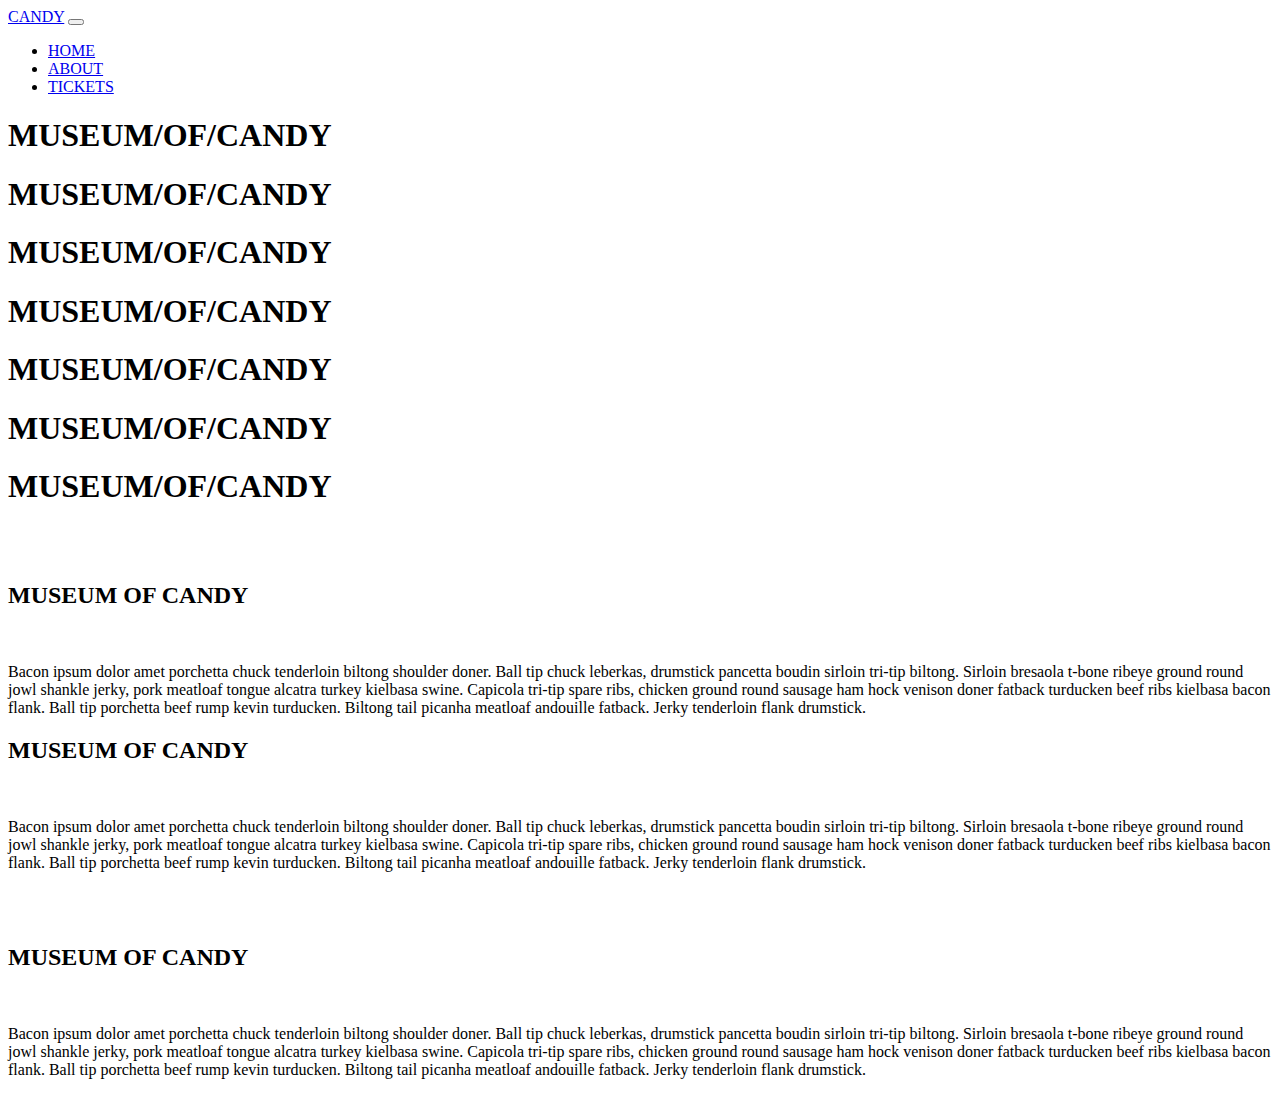
==== jen-effect.html @ 300fdb38 "first commmit" ====
<!doctype html>
<html lang="en">
  <head>
    <!-- Required meta tags -->
    <meta charset="utf-8">
    <meta name="viewport" content="width=device-width, initial-scale=1, shrink-to-fit=no">
    
    <!-- Google Font -->
    <link href="https://fonts.googleapis.com/css?family=Nunito:200,300,400,700" rel="stylesheet">

    <!-- Bootstrap CSS -->
    <link rel="stylesheet" href="https://stackpath.bootstrapcdn.com/bootstrap/4.1.3/css/bootstrap.min.css" integrity="sha384-MCw98/SFnGE8fJT3GXwEOngsV7Zt27NXFoaoApmYm81iuXoPkFOJwJ8ERdknLPMO" crossorigin="anonymous">
    
    <!-- Custom CSS -->
    <link rel="stylesheet" href="app.css">

    <title>Museum of Candy</title>
  </head>
  
  <body>
    <nav id="MainNavbar" class="navbar navbar-dark navbar-expand-md py-0 fixed-top">
      <a href="#" class="navbar-brand">CANDY</a>
      <button class="navbar-toggler" data-toggle="collapse" data-target="#navlinks" aria-label="Toggle navigation">
          <span class="navbar-toggler-icon"></span>
      </button>
      <div class="collapse navbar-collapse" id="navlinks"> 
        <ul class="navbar-nav">
          <li class="nav-item">
            <a href="#" class="nav-link">HOME</a>
          </li>
          <li class="nav-item">
              <a href="#" class="nav-link">ABOUT</a>
          </li>
          <li class="nav-item">
                <a href="#" class="nav-link">TICKETS</a>
          </li>
        </ul>
      </div>
  </nav>

  <section class="container-fluid px-0">
    <div class="row align-items-center">
      <div class="col-lg-6">
        <div id="headingGroup" class="text-white text-center d-none d-lg-block mt-5">
            <h1 class="text-center display-2">MUSEUM<span>/</span>OF<span>/</span>CANDY</h2>
            <h1 class="text-center display-2">MUSEUM<span>/</span>OF<span>/</span>CANDY</h2>
            <h1 class="text-center display-2">MUSEUM<span>/</span>OF<span>/</span>CANDY</h2>
            <h1 class="text-center display-2">MUSEUM<span>/</span>OF<span>/</span>CANDY</h2>
            <h1 class="text-center display-2">MUSEUM<span>/</span>OF<span>/</span>CANDY</h2>
            <h1 class="text-center display-2">MUSEUM<span>/</span>OF<span>/</span>CANDY</h2>
            <h1 class="text-center display-2">MUSEUM<span>/</span>OF<span>/</span>CANDY</h2>
        </div>
        
      </div>
      <div class="col-lg-6">
        <img class="img-fluid mt-3" src="./imgs/hand2.png" alt="">
      </div>
    </div>
  </section>

  <section class="container-fluid px-0">
    <div class="row text-center align-items-center content">
      <div class="col-md-6 order-2 order-md-1">
        <img src="./imgs/milk.png" alt="" class="img-fluid"></div>
      <div class="col-md-6 text-center order-1 order-md-2 blurb">
          <div class="row justify-content-center">
            <div class="col-10 col-lg-8 blurb mb-5 mb-md-0">
                <h2>MUSEUM OF CANDY</h2>
                <img src="./imgs/lolli_icon.png" alt="" class="d-none d-lg-inline">
                <p class="lead">Bacon ipsum dolor amet porchetta chuck tenderloin biltong shoulder doner. Ball tip chuck leberkas, drumstick pancetta boudin sirloin tri-tip biltong. Sirloin bresaola t-bone ribeye ground round jowl shankle jerky, pork meatloaf tongue alcatra turkey kielbasa swine. Capicola tri-tip spare ribs, chicken ground round sausage ham hock venison doner fatback turducken beef ribs kielbasa bacon flank. Ball tip porchetta beef rump kevin turducken. Biltong tail picanha meatloaf andouille fatback. Jerky tenderloin flank drumstick.</p>
            </div>
          </div>
      </div>
     
    </div>

    <div class="row text-center align-items-center content">
      <div class="col-md-6 text-center">
          <div class="row justify-content-center">
            <div class="col-10 col-lg-8 blurb mb-5 mb-md-0">
                <h2>MUSEUM OF CANDY</h2>
                <img src="./imgs/lolli_icon.png" alt="" class="d-none d-lg-inline">
                <p class="lead">Bacon ipsum dolor amet porchetta chuck tenderloin biltong shoulder doner. Ball tip chuck leberkas, drumstick pancetta boudin sirloin tri-tip biltong. Sirloin bresaola t-bone ribeye ground round jowl shankle jerky, pork meatloaf tongue alcatra turkey kielbasa swine. Capicola tri-tip spare ribs, chicken ground round sausage ham hock venison doner fatback turducken beef ribs kielbasa bacon flank. Ball tip porchetta beef rump kevin turducken. Biltong tail picanha meatloaf andouille fatback. Jerky tenderloin flank drumstick.</p>
            </div>
          </div>
      </div>
      <div class="col-md-6">
        <img src="./imgs/gumball.png" alt="" class="img-fluid"></div>
     
    </div>

    <div class="row text-center align-items-center content">
      <div class="col-md-6 order-2 order-md-1">
        <img src="./imgs/sprinkles.png" alt="" class="img-fluid"></div>
      <div class="col-md-6 text-center order-1 order-md-2">
          <div class="row justify-content-center">
            <div class="col-10 col-lg-8 blurb mb-5 mb-md-0">
                <h2>MUSEUM OF CANDY</h2>
                <img src="./imgs/lolli_icon.png" alt="" class="d-none d-lg-inline">
                <p class="lead">Bacon ipsum dolor amet porchetta chuck tenderloin biltong shoulder doner. Ball tip chuck leberkas, drumstick pancetta boudin sirloin tri-tip biltong. Sirloin bresaola t-bone ribeye ground round jowl shankle jerky, pork meatloaf tongue alcatra turkey kielbasa swine. Capicola tri-tip spare ribs, chicken ground round sausage ham hock venison doner fatback turducken beef ribs kielbasa bacon flank. Ball tip porchetta beef rump kevin turducken. Biltong tail picanha meatloaf andouille fatback. Jerky tenderloin flank drumstick.</p>
            </div>
          </div>
      </div>
     
    </div>
    


  </section>
 
    <!-- Optional JavaScript -->
    <!-- jQuery first, then Popper.js, then Bootstrap JS -->
    <script src="https://code.jquery.com/jquery-3.3.1.slim.min.js" integrity="sha384-q8i/X+965DzO0rT7abK41JStQIAqVgRVzpbzo5smXKp4YfRvH+8abtTE1Pi6jizo" crossorigin="anonymous"></script>
    <script src="https://cdnjs.cloudflare.com/ajax/libs/popper.js/1.14.3/umd/popper.min.js" integrity="sha384-ZMP7rVo3mIykV+2+9J3UJ46jBk0WLaUAdn689aCwoqbBJiSnjAK/l8WvCWPIPm49" crossorigin="anonymous"></script>
    <script src="https://stackpath.bootstrapcdn.com/bootstrap/4.1.3/js/bootstrap.min.js" integrity="sha384-ChfqqxuZUCnJSK3+MXmPNIyE6ZbWh2IMqE241rYiqJxyMiZ6OW/JmZQ5stwEULTy" crossorigin="anonymous"></script>
    
    <script>
        $(function () {
            $(document).scroll(function () {
                var $nav = $("#MainNavbar");
                $nav.toggleClass("scrolled", $(this).scrollTop() > $nav.height());
            });
        });
    </script>
  </body>
</html>
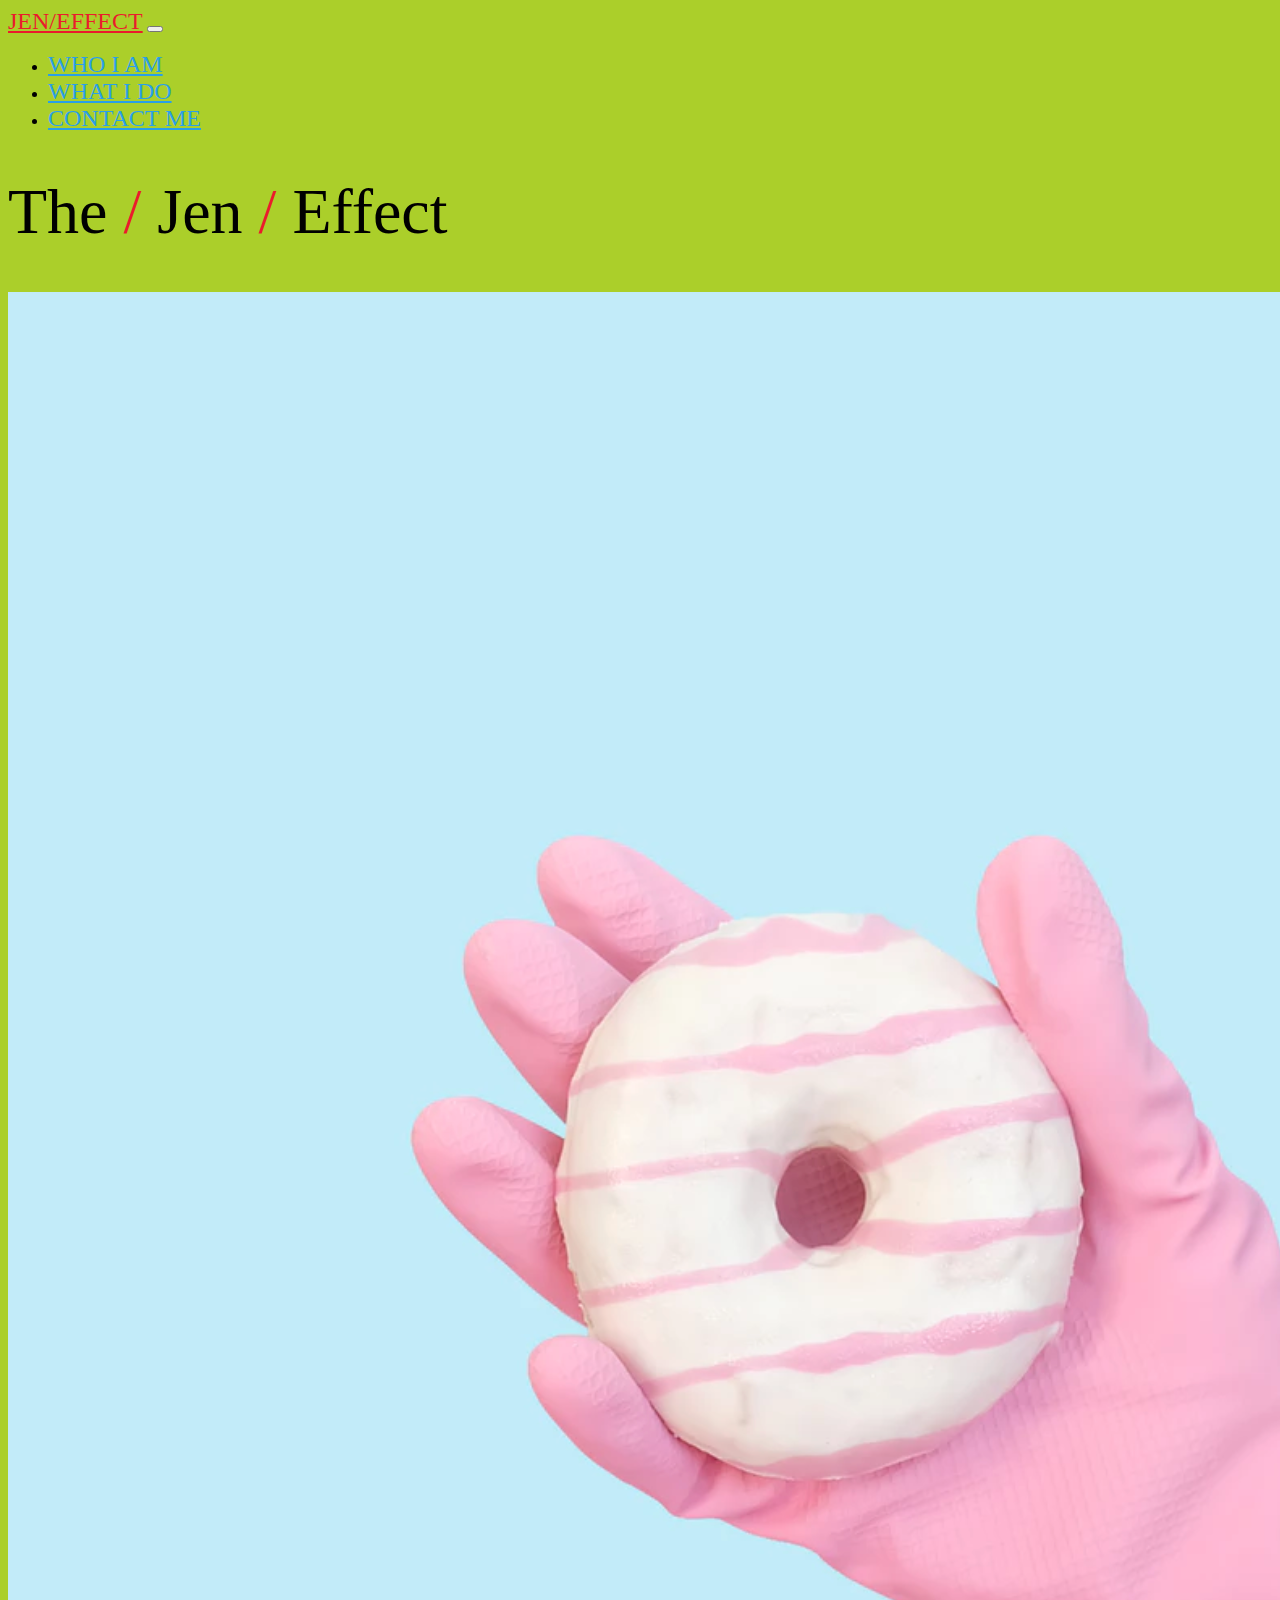
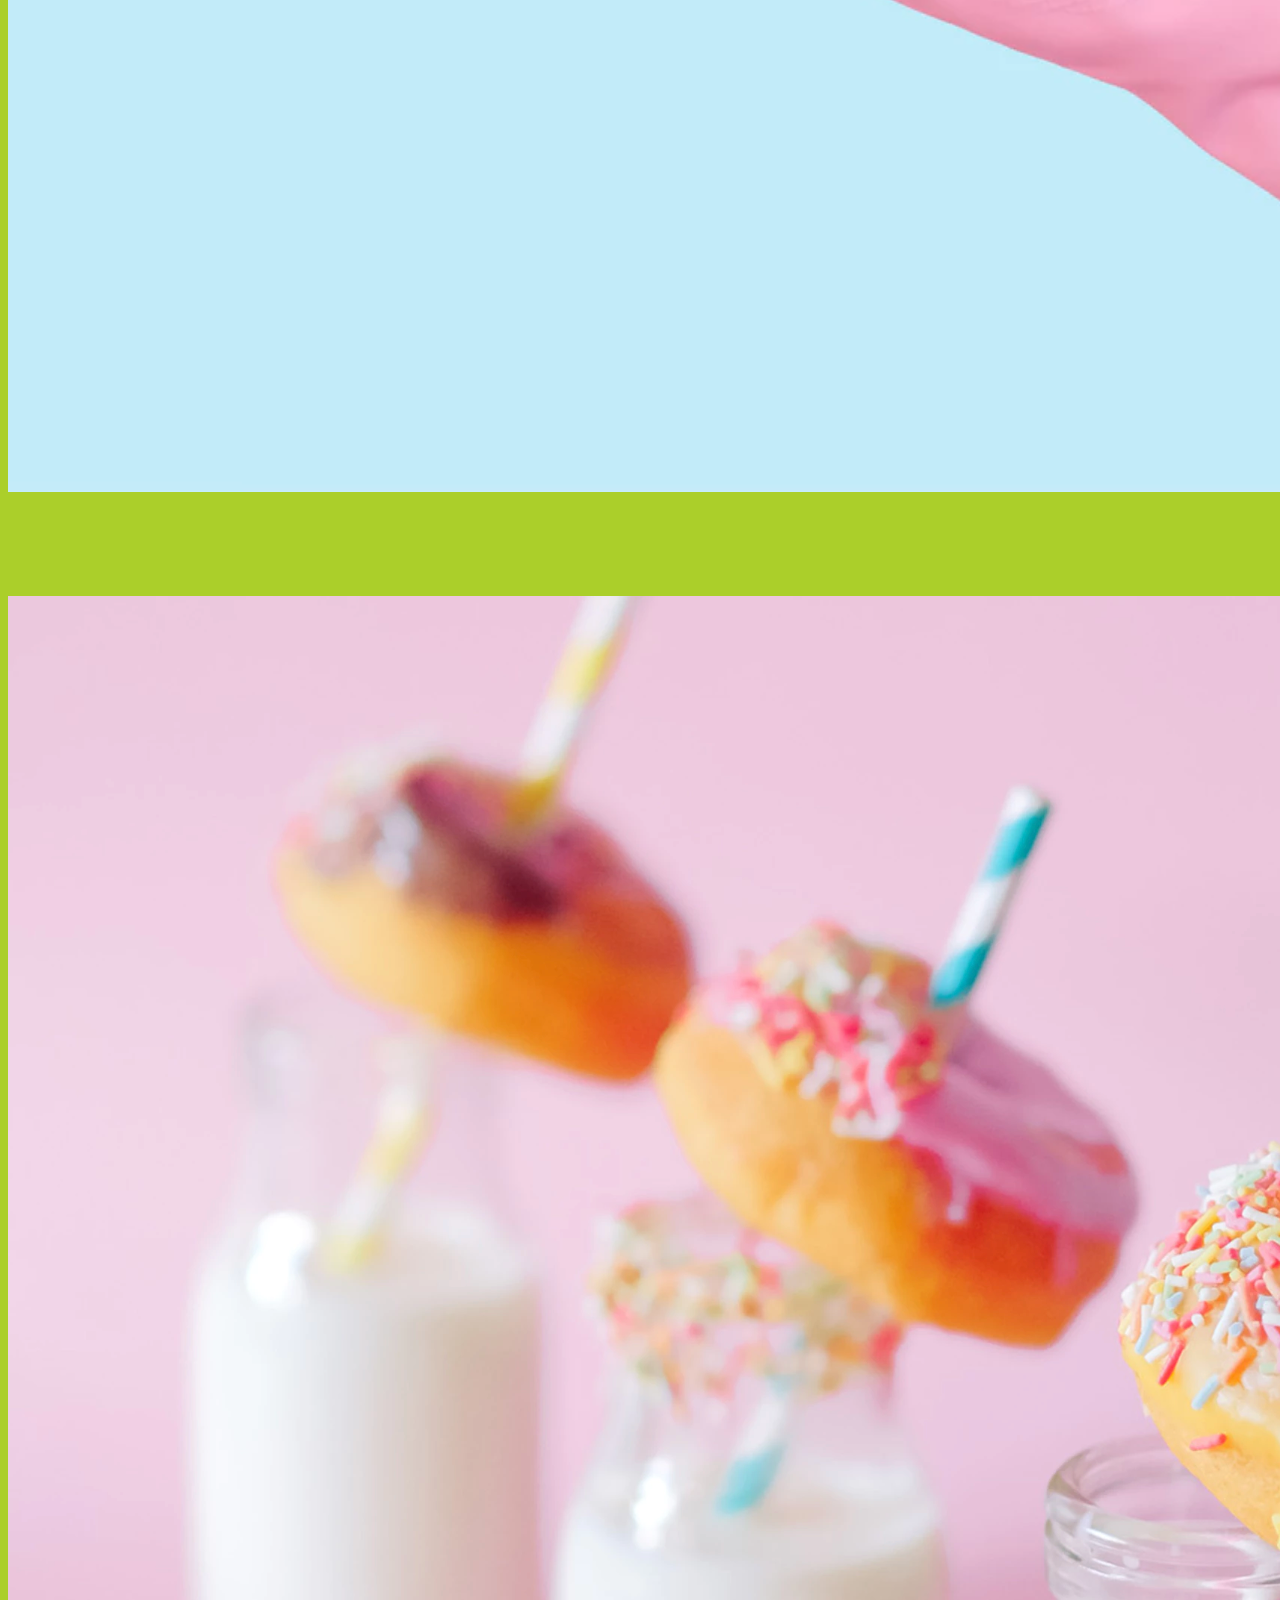
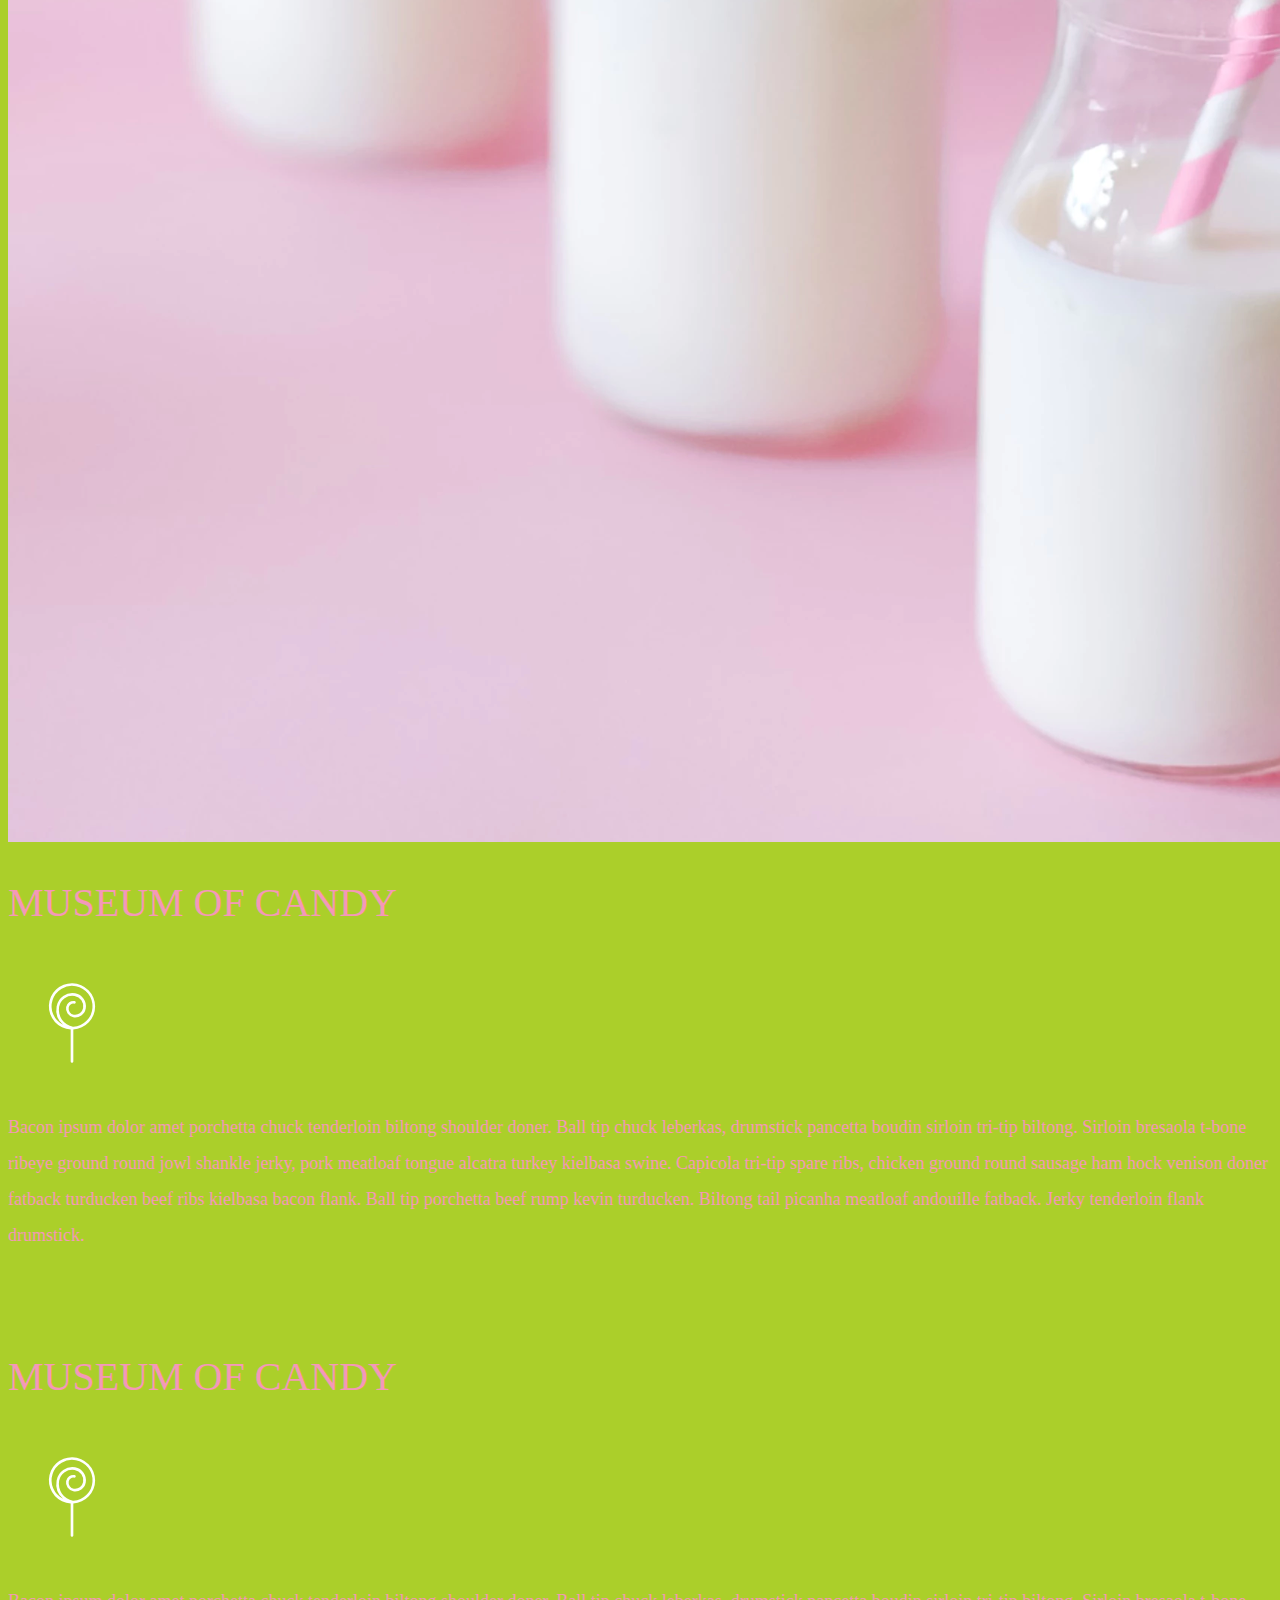
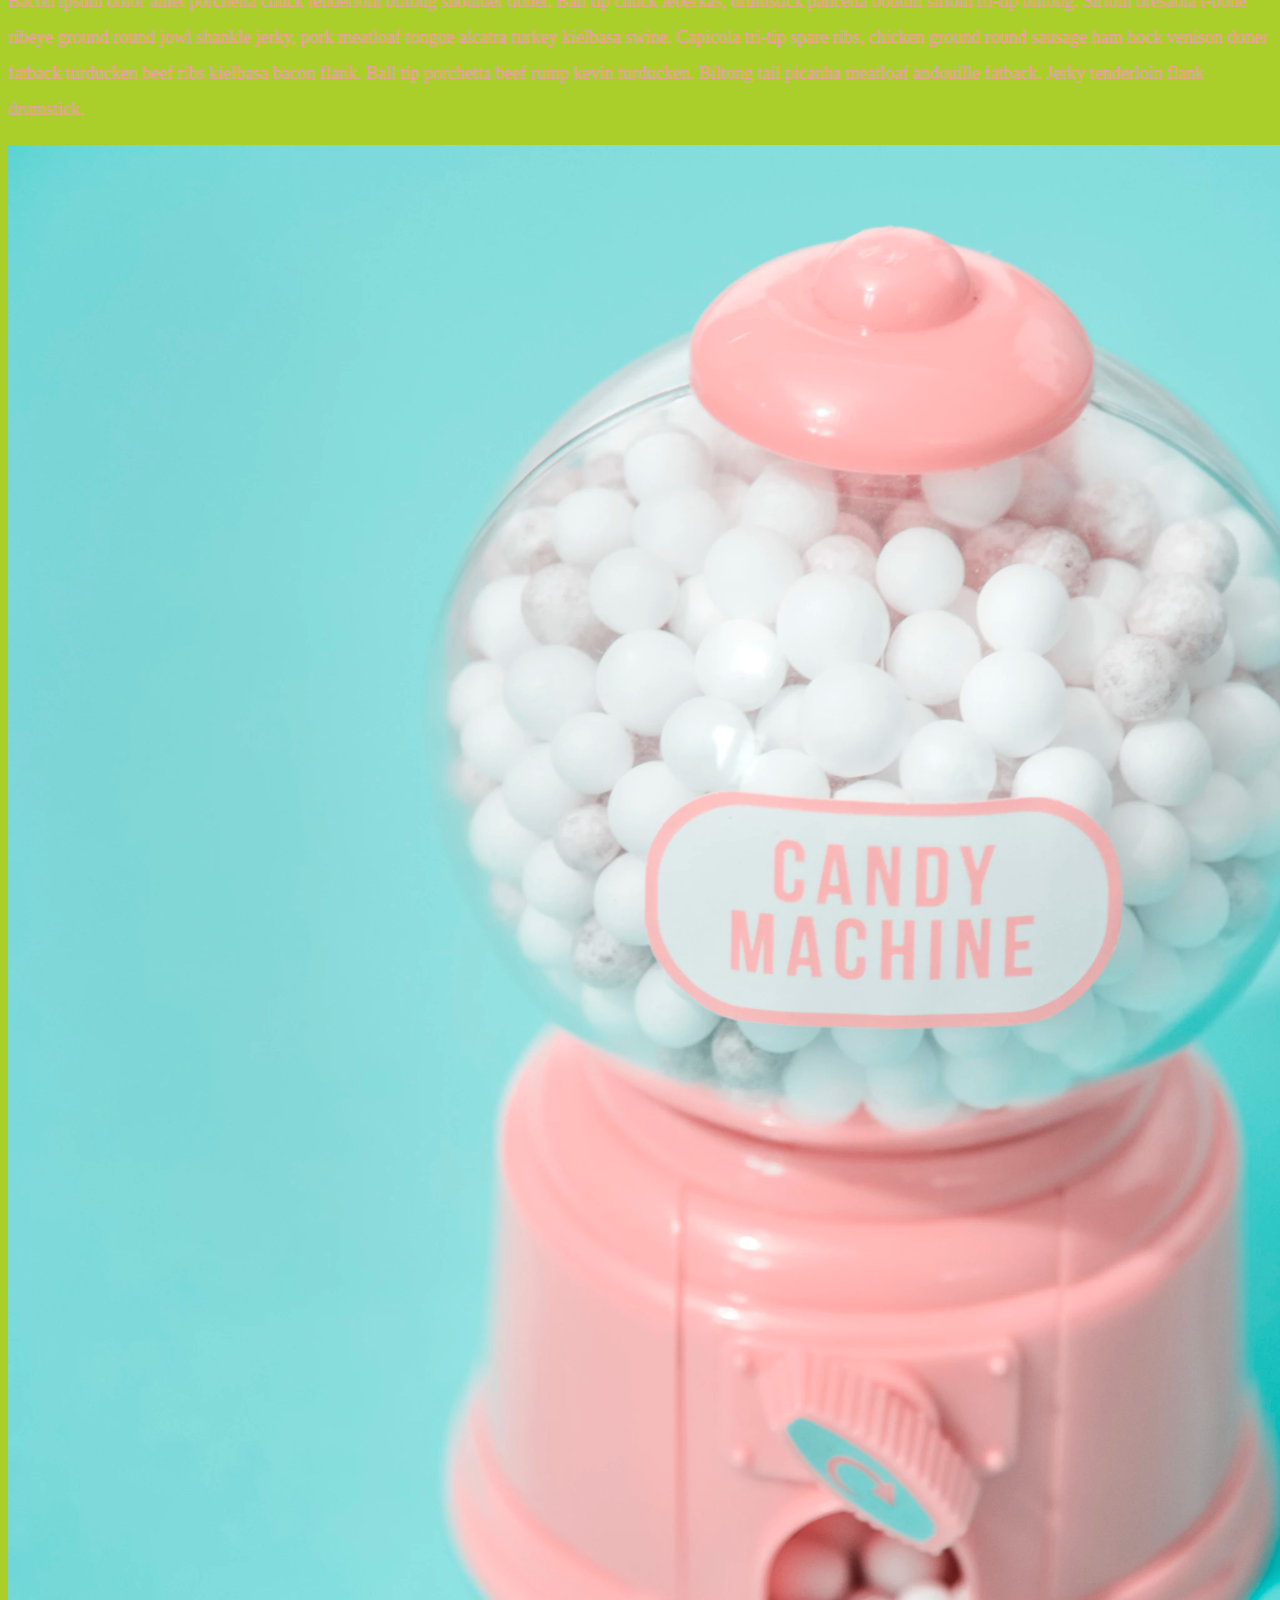
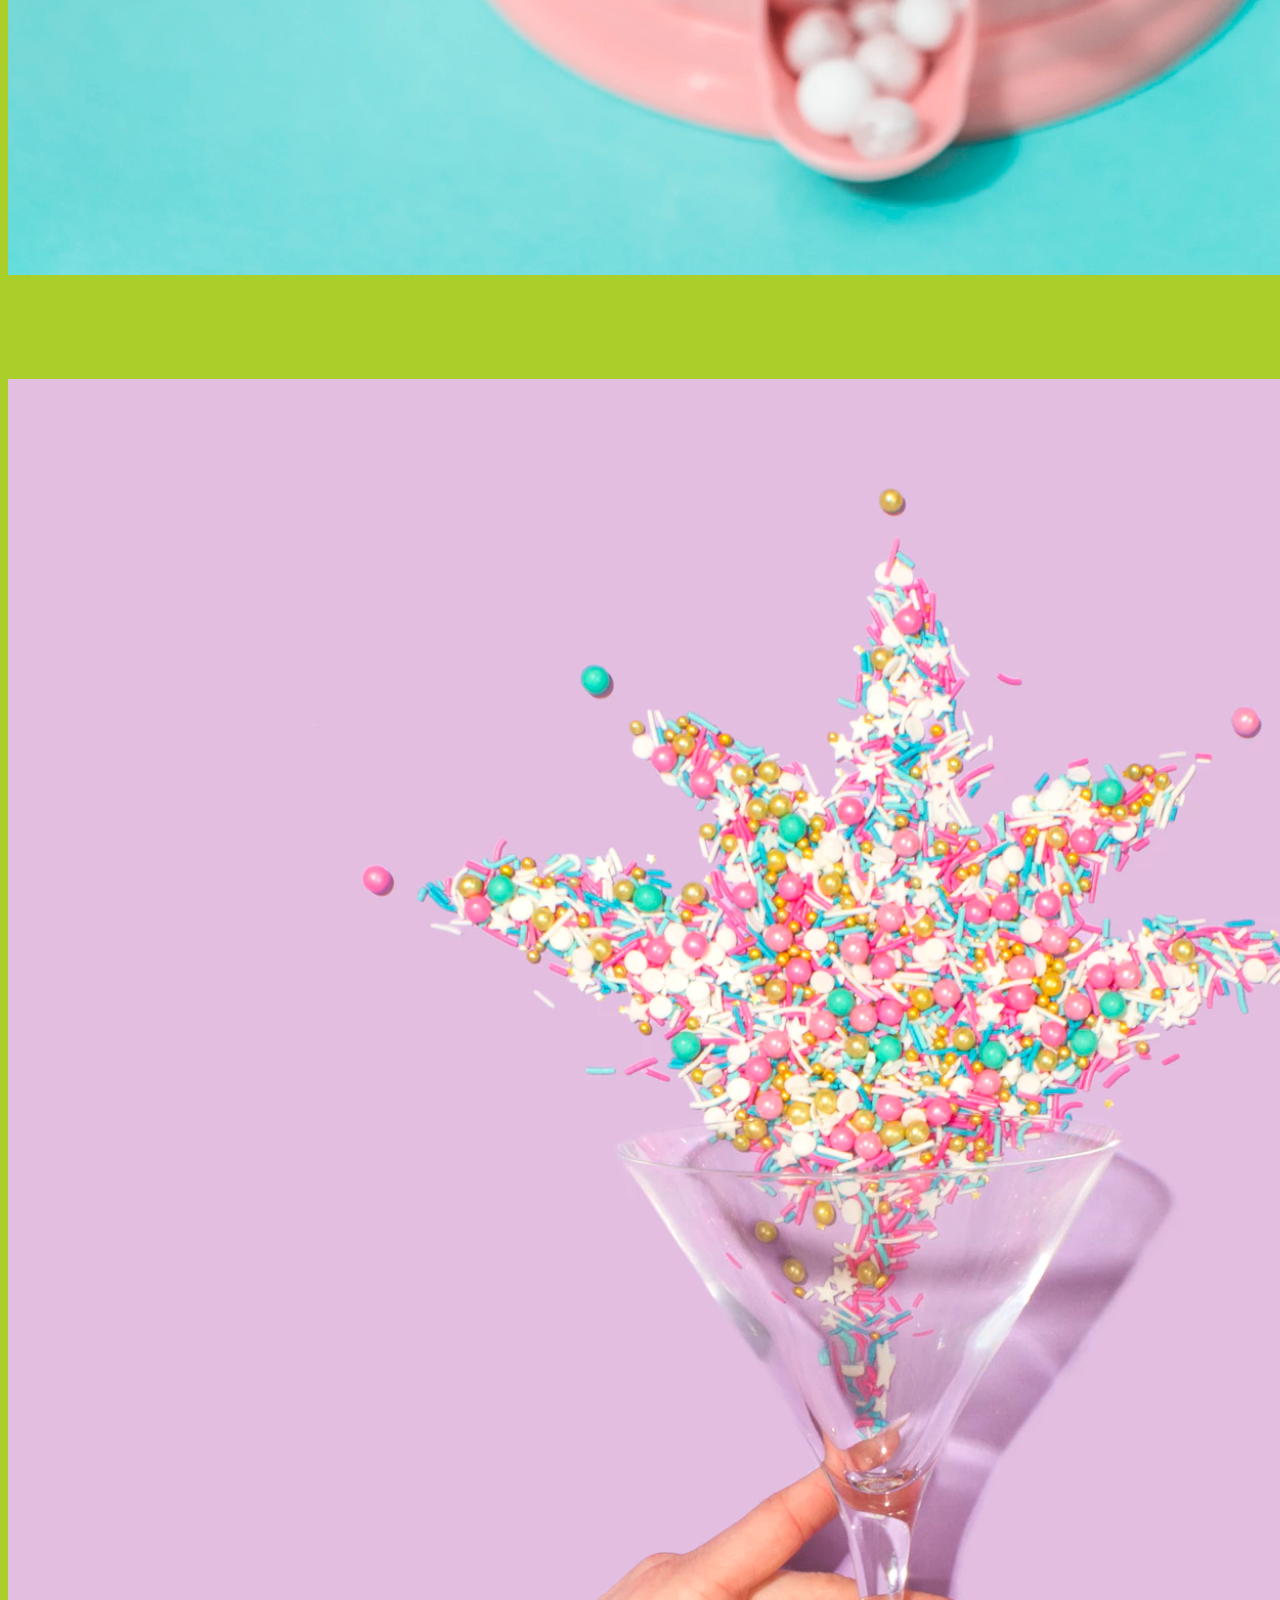
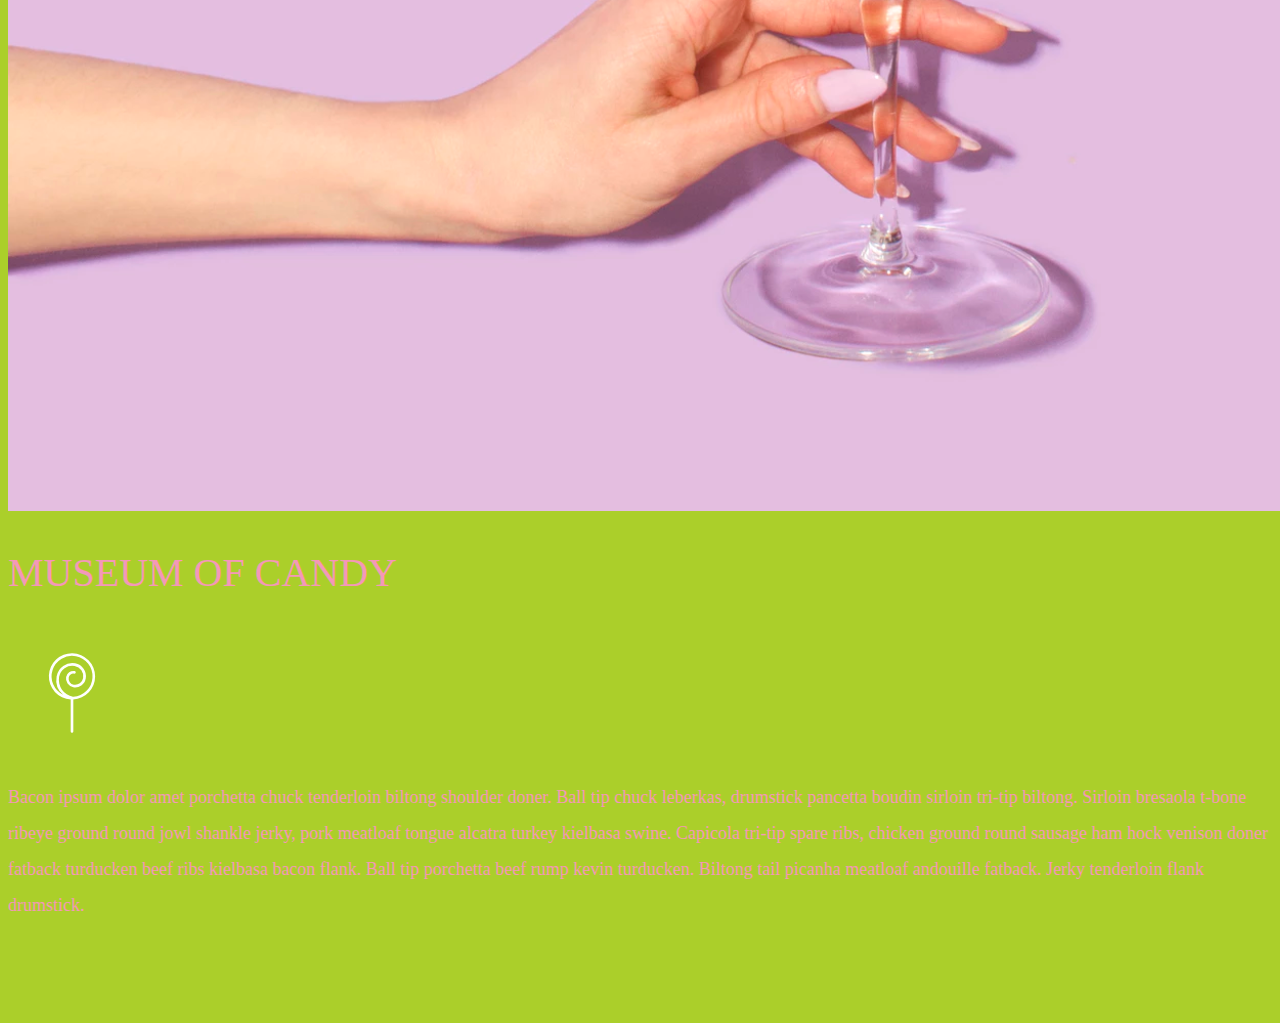
==== commit 4b145b24: "changed background color" ====
--- a/jen-effect.html
+++ b/jen-effect.html
@@ -12,27 +12,27 @@
     <link rel="stylesheet" href="https://stackpath.bootstrapcdn.com/bootstrap/4.1.3/css/bootstrap.min.css" integrity="sha384-MCw98/SFnGE8fJT3GXwEOngsV7Zt27NXFoaoApmYm81iuXoPkFOJwJ8ERdknLPMO" crossorigin="anonymous">
     
     <!-- Custom CSS -->
-    <link rel="stylesheet" href="app.css">
+    <link rel="stylesheet" href="jen2.css">
 
     <title>Museum of Candy</title>
   </head>
   
   <body>
     <nav id="MainNavbar" class="navbar navbar-dark navbar-expand-md py-0 fixed-top">
-      <a href="#" class="navbar-brand">CANDY</a>
+      <a href="#" class="navbar-brand">JEN/EFFECT</a>
       <button class="navbar-toggler" data-toggle="collapse" data-target="#navlinks" aria-label="Toggle navigation">
           <span class="navbar-toggler-icon"></span>
       </button>
       <div class="collapse navbar-collapse" id="navlinks"> 
         <ul class="navbar-nav">
           <li class="nav-item">
-            <a href="#" class="nav-link">HOME</a>
+            <a href="#" class="nav-link">WHO I AM</a>
           </li>
           <li class="nav-item">
-              <a href="#" class="nav-link">ABOUT</a>
+              <a href="#" class="nav-link">WHAT I DO</a>
           </li>
           <li class="nav-item">
-                <a href="#" class="nav-link">TICKETS</a>
+                <a href="#" class="nav-link">CONTACT ME</a>
           </li>
         </ul>
       </div>
@@ -42,13 +42,13 @@
     <div class="row align-items-center">
       <div class="col-lg-6">
         <div id="headingGroup" class="text-white text-center d-none d-lg-block mt-5">
+            <h1 class="text-center display-2">The<span> / </span>Jen<span> / </span>Effect</h2>
+            <!-- <h1 class="text-center display-2">MUSEUM<span>/</span>OF<span>/</span>CANDY</h2>
             <h1 class="text-center display-2">MUSEUM<span>/</span>OF<span>/</span>CANDY</h2>
             <h1 class="text-center display-2">MUSEUM<span>/</span>OF<span>/</span>CANDY</h2>
             <h1 class="text-center display-2">MUSEUM<span>/</span>OF<span>/</span>CANDY</h2>
             <h1 class="text-center display-2">MUSEUM<span>/</span>OF<span>/</span>CANDY</h2>
-            <h1 class="text-center display-2">MUSEUM<span>/</span>OF<span>/</span>CANDY</h2>
-            <h1 class="text-center display-2">MUSEUM<span>/</span>OF<span>/</span>CANDY</h2>
-            <h1 class="text-center display-2">MUSEUM<span>/</span>OF<span>/</span>CANDY</h2>
+            <h1 class="text-center display-2">MUSEUM<span>/</span>OF<span>/</span>CANDY</h2> -->
         </div>
         
       </div>
--- a/jen2.css
+++ b/jen2.css
@@ -0,0 +1,69 @@
+
+body {
+    background: rgb(171, 207, 42);
+    font-family: "Nunito" sans-serif;
+}
+
+#MainNavbar .navbar-brand {
+    color: #EA1C2C;
+    font-size: 1.5rem;
+}
+
+#MainNavbar .nav-link {
+    color: #2a9fe8;
+    font-size: 1.5rem;
+}
+
+#MainNavbar .nav-link:hover {
+    color: #EA1C2C;
+}
+
+h2 {
+    color: #EA1C2C;
+    font-weight: 100;
+    font-size: 2.5rem;
+}
+
+}
+#MainNavbar {
+    font-size: 1.5rem;
+    font-weight: 100;
+}
+
+#headingGroup span {
+    color: #EA1C2C;
+}
+
+#headingGroup h1 {
+    font-weight: 100;
+    font-size: 4rem;
+}
+
+.navbar.scrolled {
+    background-color: rgb(222,192,222);
+    transition: background 500ms;
+}
+@media(max-width: 1100px) {
+    #headingGroup h1 {
+        font-weight: 100;
+    font-size: 3rem;
+     }
+}
+
+.blurb h2 {
+    color: #f498b8;
+
+}
+
+.blurb p {
+    color: #f498b8;
+    font-weight: 100;
+    font-size: 1.125rem;
+    line-height: 2;
+} 
+
+.content {
+    margin-top: 100px;
+    margin-bottom: 100px;
+}
+
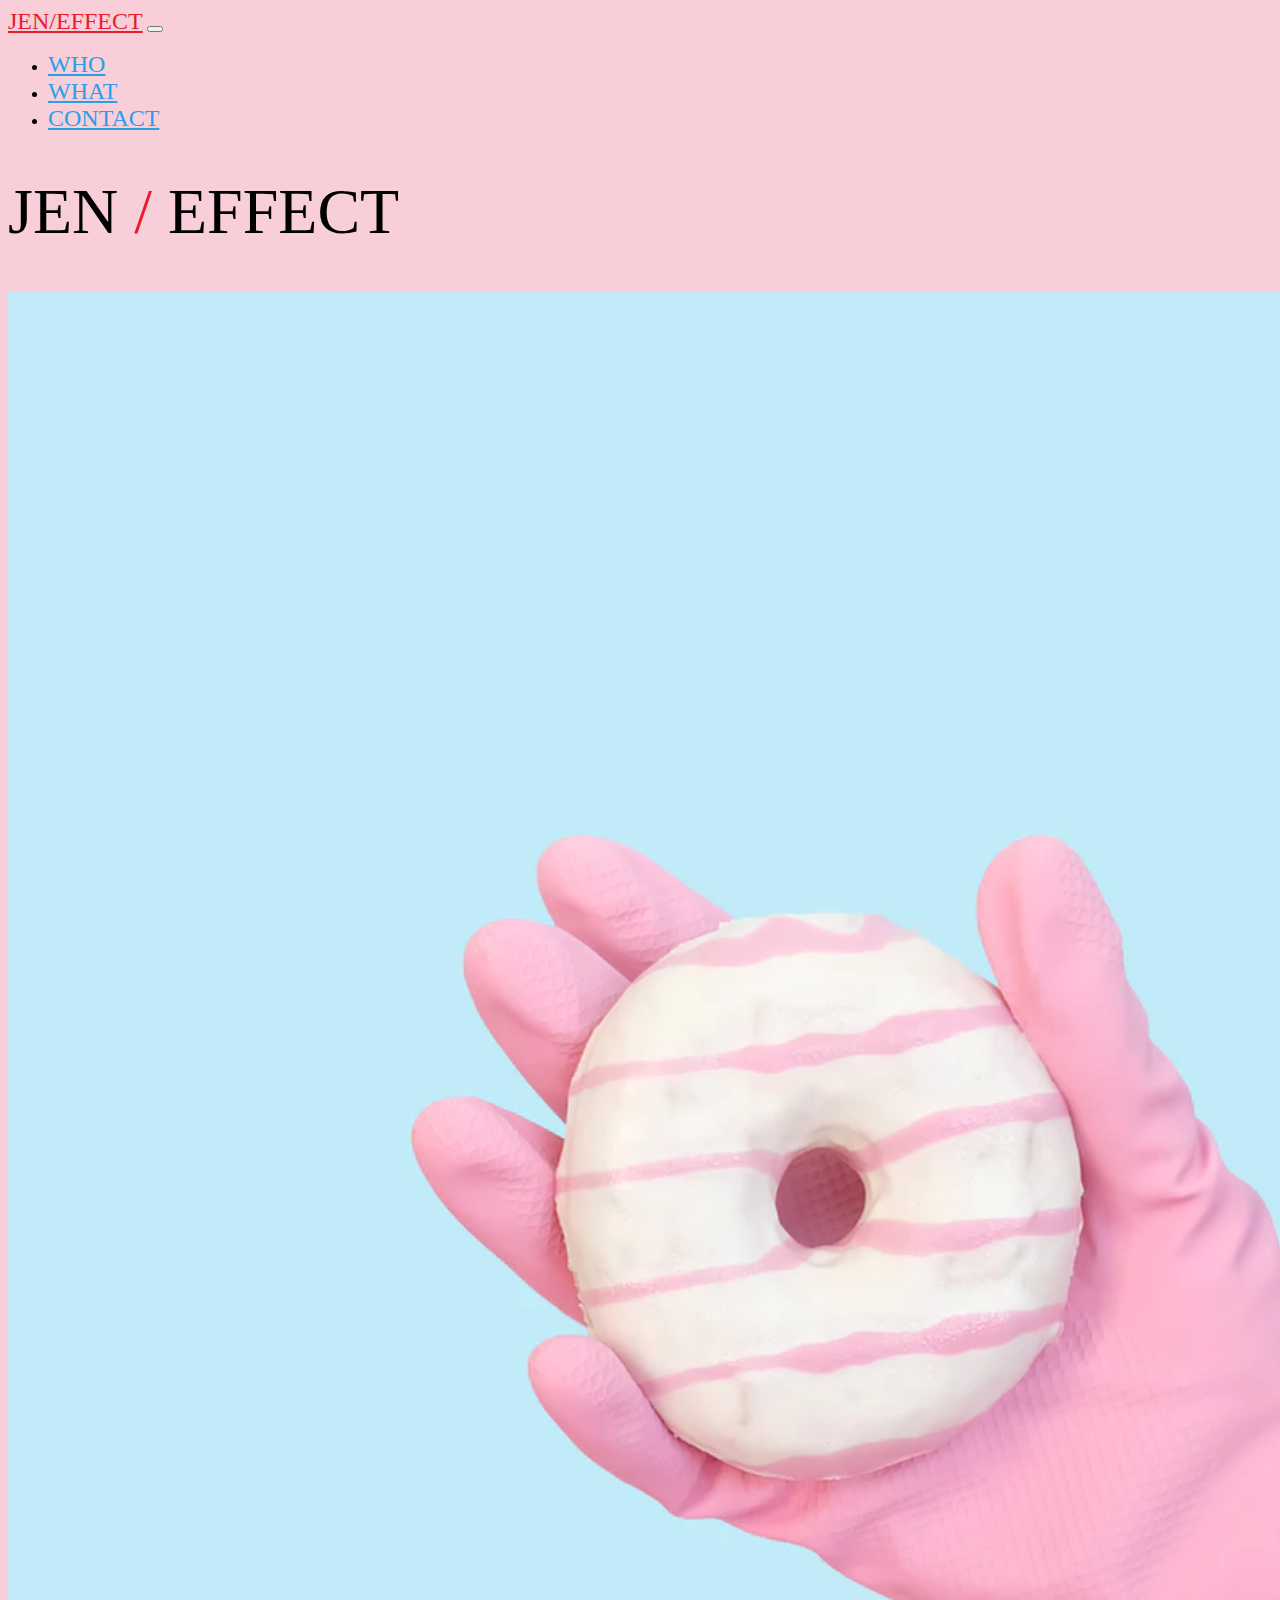
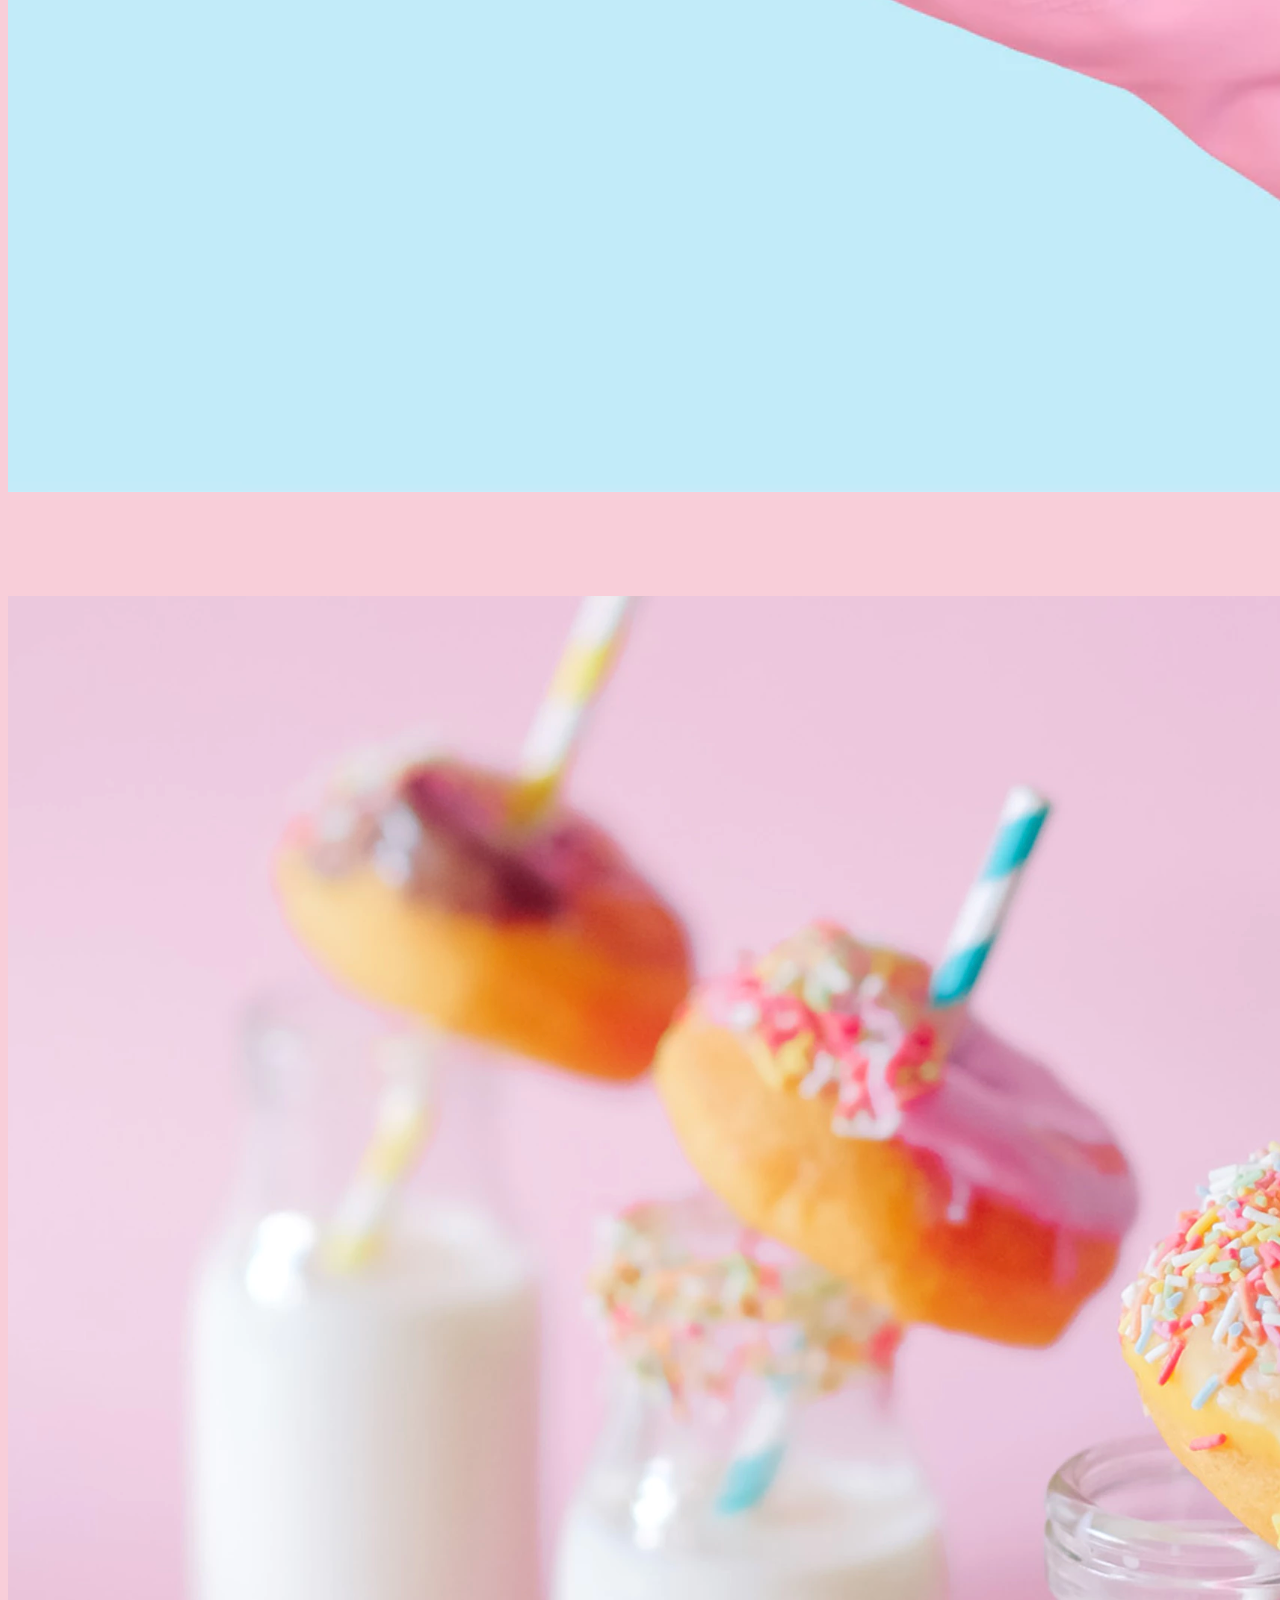
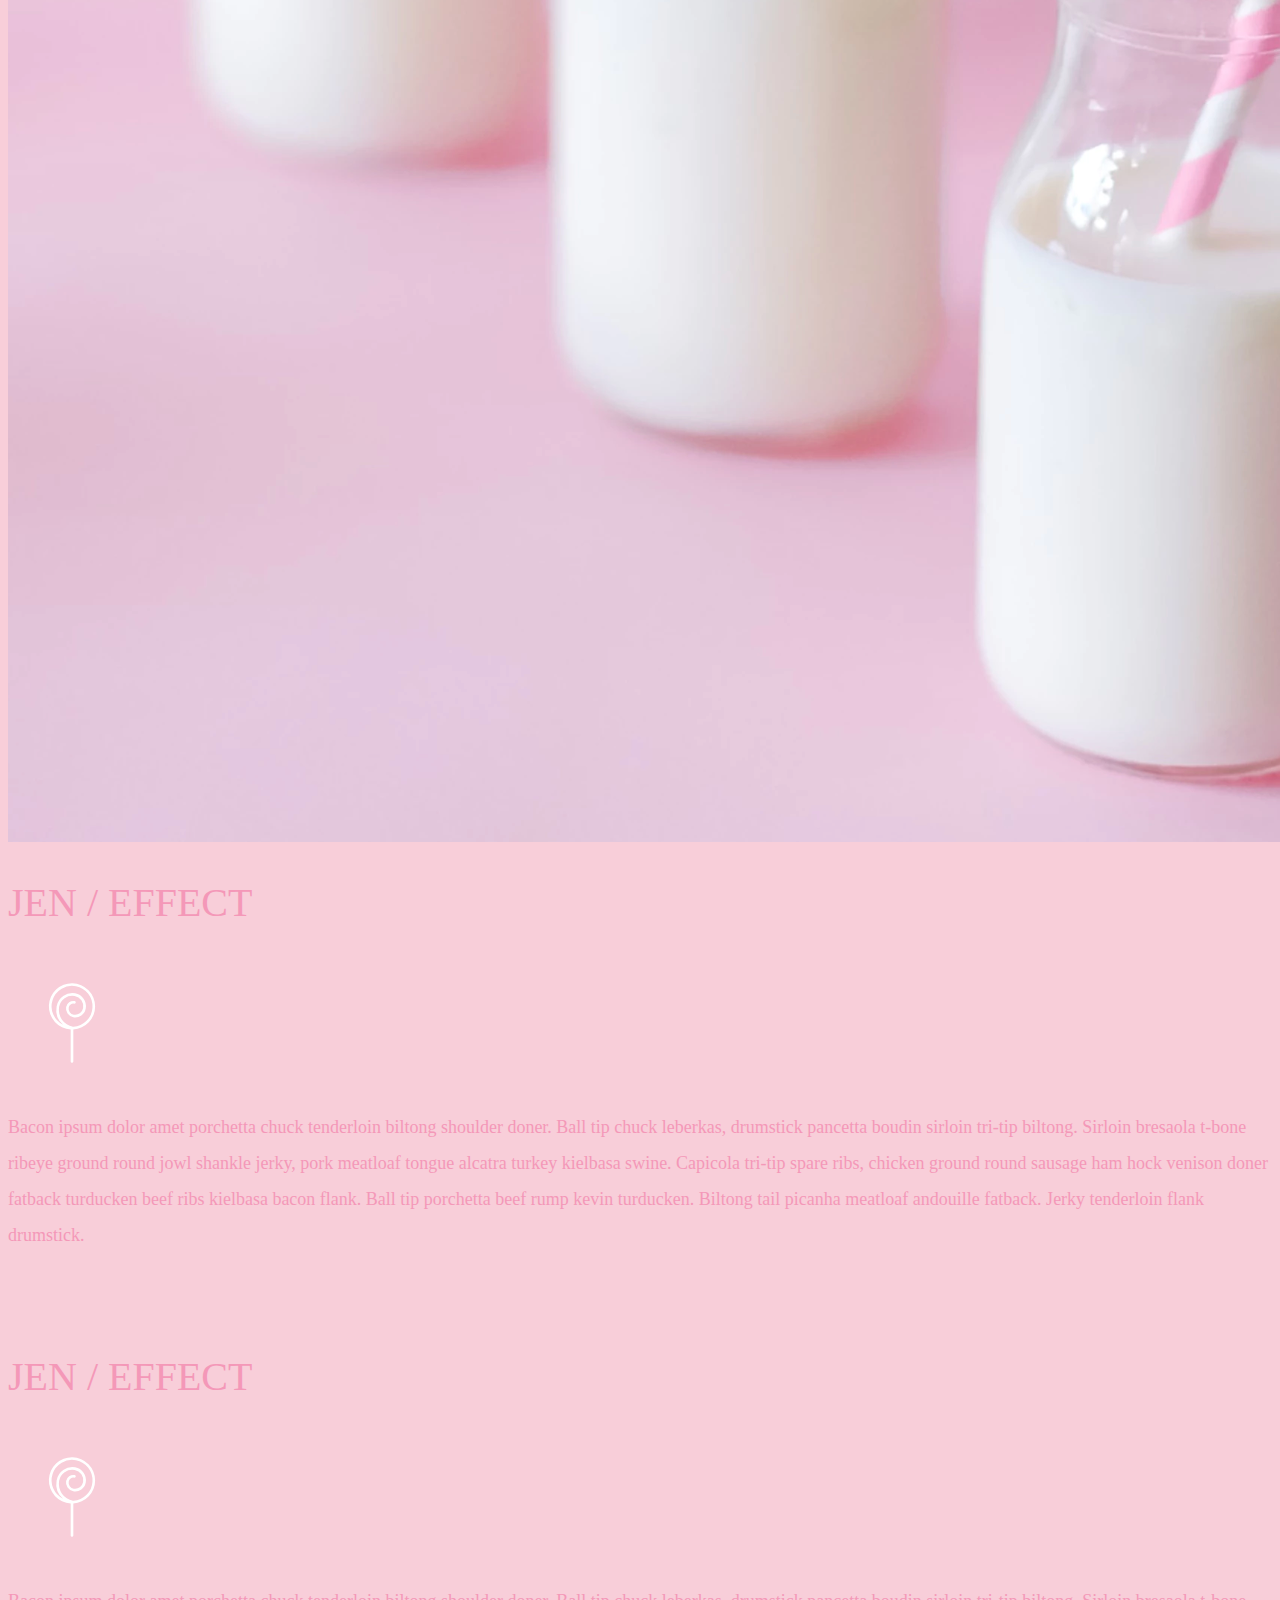
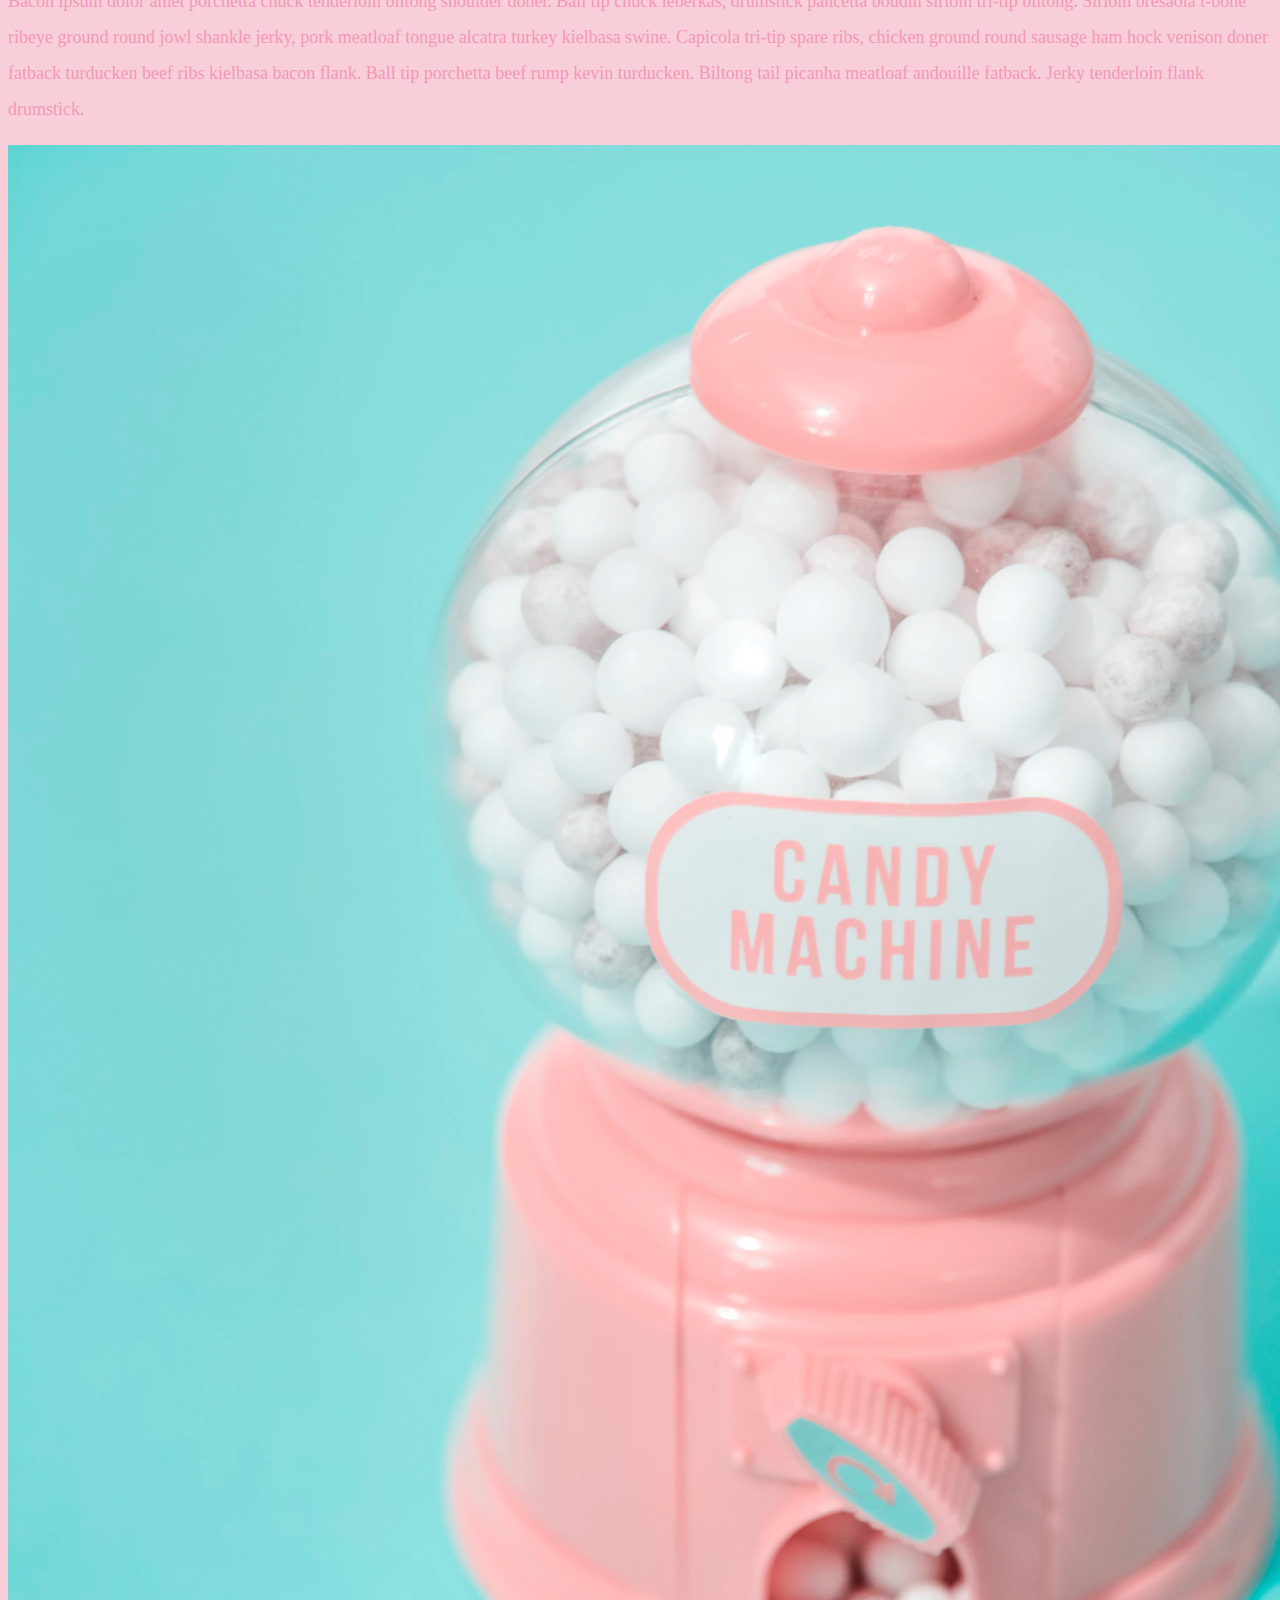
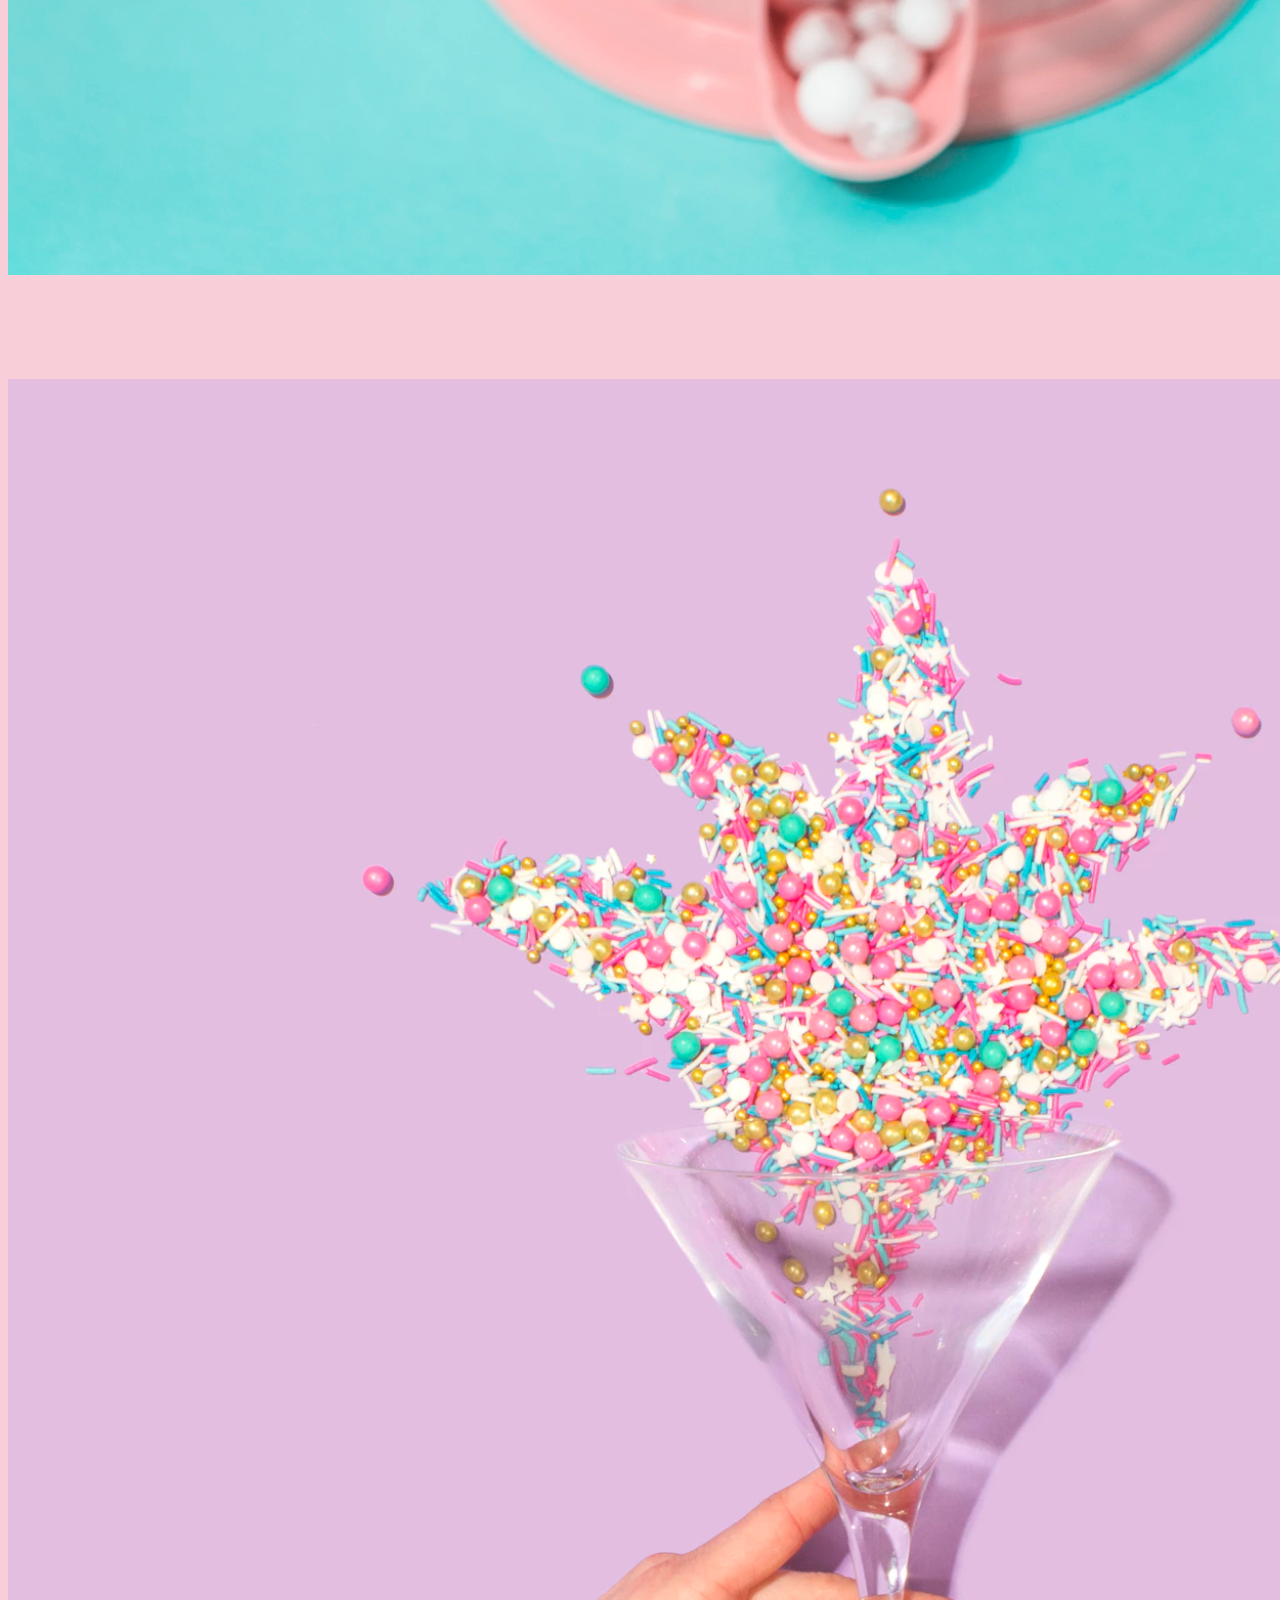
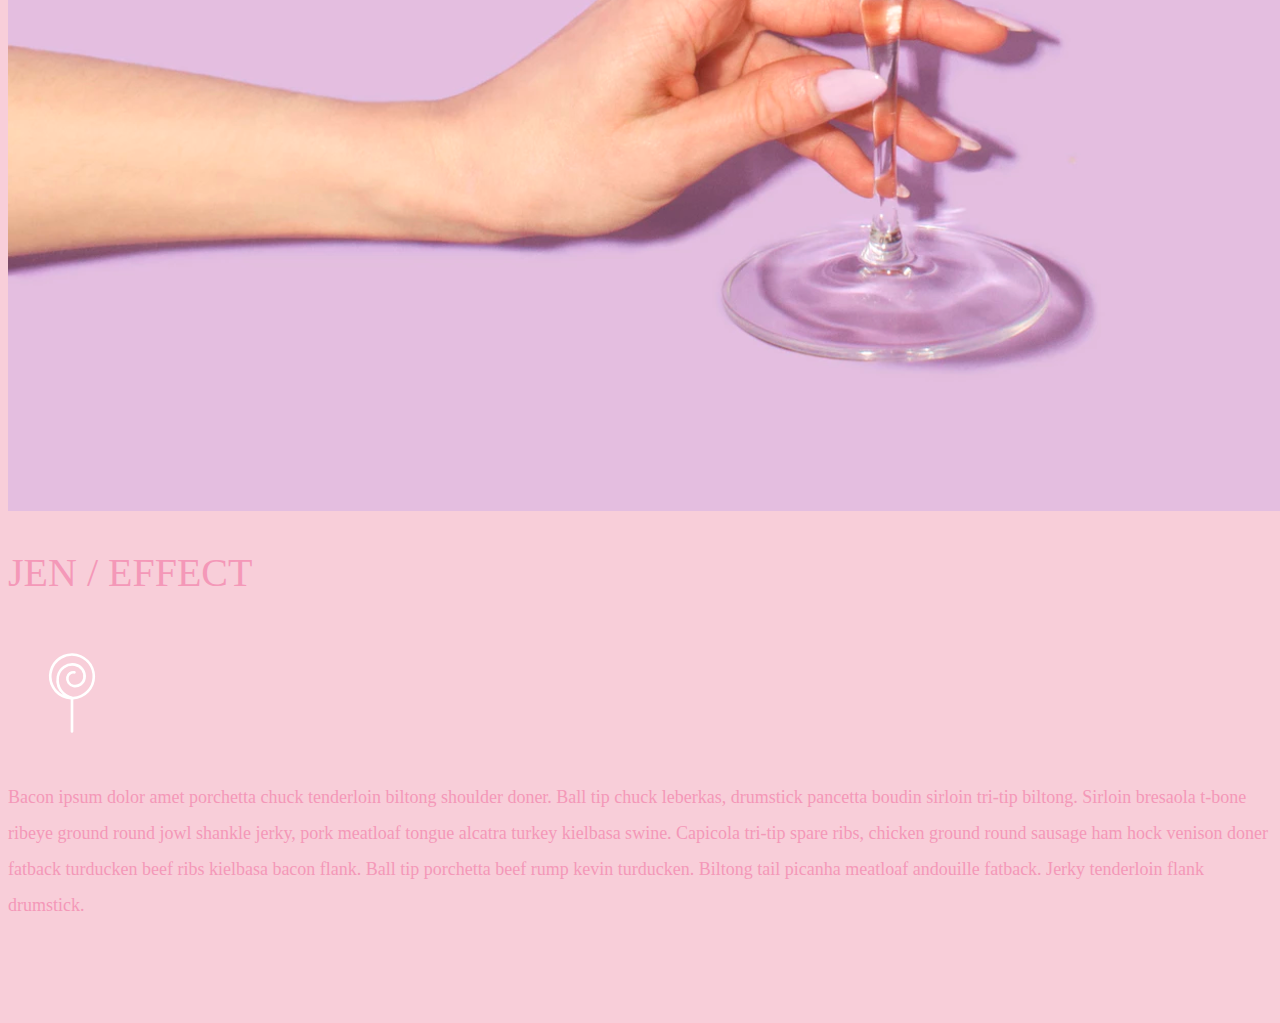
==== commit c388f6dc: "add room photo" ====
--- a/jen-effect.html
+++ b/jen-effect.html
@@ -26,13 +26,13 @@
       <div class="collapse navbar-collapse" id="navlinks"> 
         <ul class="navbar-nav">
           <li class="nav-item">
-            <a href="#" class="nav-link">WHO I AM</a>
+            <a href="#" class="nav-link">WHO</a>
           </li>
           <li class="nav-item">
-              <a href="#" class="nav-link">WHAT I DO</a>
+              <a href="#" class="nav-link">WHAT</a>
           </li>
           <li class="nav-item">
-                <a href="#" class="nav-link">CONTACT ME</a>
+                <a href="#" class="nav-link">CONTACT</a>
           </li>
         </ul>
       </div>
@@ -42,7 +42,7 @@
     <div class="row align-items-center">
       <div class="col-lg-6">
         <div id="headingGroup" class="text-white text-center d-none d-lg-block mt-5">
-            <h1 class="text-center display-2">The<span> / </span>Jen<span> / </span>Effect</h2>
+            <h1 class="text-center display-2"></span>JEN<span> / </span>EFFECT</h2>
             <!-- <h1 class="text-center display-2">MUSEUM<span>/</span>OF<span>/</span>CANDY</h2>
             <h1 class="text-center display-2">MUSEUM<span>/</span>OF<span>/</span>CANDY</h2>
             <h1 class="text-center display-2">MUSEUM<span>/</span>OF<span>/</span>CANDY</h2>
@@ -65,7 +65,7 @@
       <div class="col-md-6 text-center order-1 order-md-2 blurb">
           <div class="row justify-content-center">
             <div class="col-10 col-lg-8 blurb mb-5 mb-md-0">
-                <h2>MUSEUM OF CANDY</h2>
+                <h2>JEN / EFFECT</h2>
                 <img src="./imgs/lolli_icon.png" alt="" class="d-none d-lg-inline">
                 <p class="lead">Bacon ipsum dolor amet porchetta chuck tenderloin biltong shoulder doner. Ball tip chuck leberkas, drumstick pancetta boudin sirloin tri-tip biltong. Sirloin bresaola t-bone ribeye ground round jowl shankle jerky, pork meatloaf tongue alcatra turkey kielbasa swine. Capicola tri-tip spare ribs, chicken ground round sausage ham hock venison doner fatback turducken beef ribs kielbasa bacon flank. Ball tip porchetta beef rump kevin turducken. Biltong tail picanha meatloaf andouille fatback. Jerky tenderloin flank drumstick.</p>
             </div>
@@ -78,7 +78,7 @@
       <div class="col-md-6 text-center">
           <div class="row justify-content-center">
             <div class="col-10 col-lg-8 blurb mb-5 mb-md-0">
-                <h2>MUSEUM OF CANDY</h2>
+                <h2>JEN / EFFECT</h2>
                 <img src="./imgs/lolli_icon.png" alt="" class="d-none d-lg-inline">
                 <p class="lead">Bacon ipsum dolor amet porchetta chuck tenderloin biltong shoulder doner. Ball tip chuck leberkas, drumstick pancetta boudin sirloin tri-tip biltong. Sirloin bresaola t-bone ribeye ground round jowl shankle jerky, pork meatloaf tongue alcatra turkey kielbasa swine. Capicola tri-tip spare ribs, chicken ground round sausage ham hock venison doner fatback turducken beef ribs kielbasa bacon flank. Ball tip porchetta beef rump kevin turducken. Biltong tail picanha meatloaf andouille fatback. Jerky tenderloin flank drumstick.</p>
             </div>
@@ -95,7 +95,7 @@
       <div class="col-md-6 text-center order-1 order-md-2">
           <div class="row justify-content-center">
             <div class="col-10 col-lg-8 blurb mb-5 mb-md-0">
-                <h2>MUSEUM OF CANDY</h2>
+                <h2>JEN / EFFECT</h2>
                 <img src="./imgs/lolli_icon.png" alt="" class="d-none d-lg-inline">
                 <p class="lead">Bacon ipsum dolor amet porchetta chuck tenderloin biltong shoulder doner. Ball tip chuck leberkas, drumstick pancetta boudin sirloin tri-tip biltong. Sirloin bresaola t-bone ribeye ground round jowl shankle jerky, pork meatloaf tongue alcatra turkey kielbasa swine. Capicola tri-tip spare ribs, chicken ground round sausage ham hock venison doner fatback turducken beef ribs kielbasa bacon flank. Ball tip porchetta beef rump kevin turducken. Biltong tail picanha meatloaf andouille fatback. Jerky tenderloin flank drumstick.</p>
             </div>
--- a/jen2.css
+++ b/jen2.css
@@ -1,6 +1,6 @@
 
 body {
-    background: rgb(171, 207, 42);
+    background: rgb(248, 206, 217);
     font-family: "Nunito" sans-serif;
 }
 
